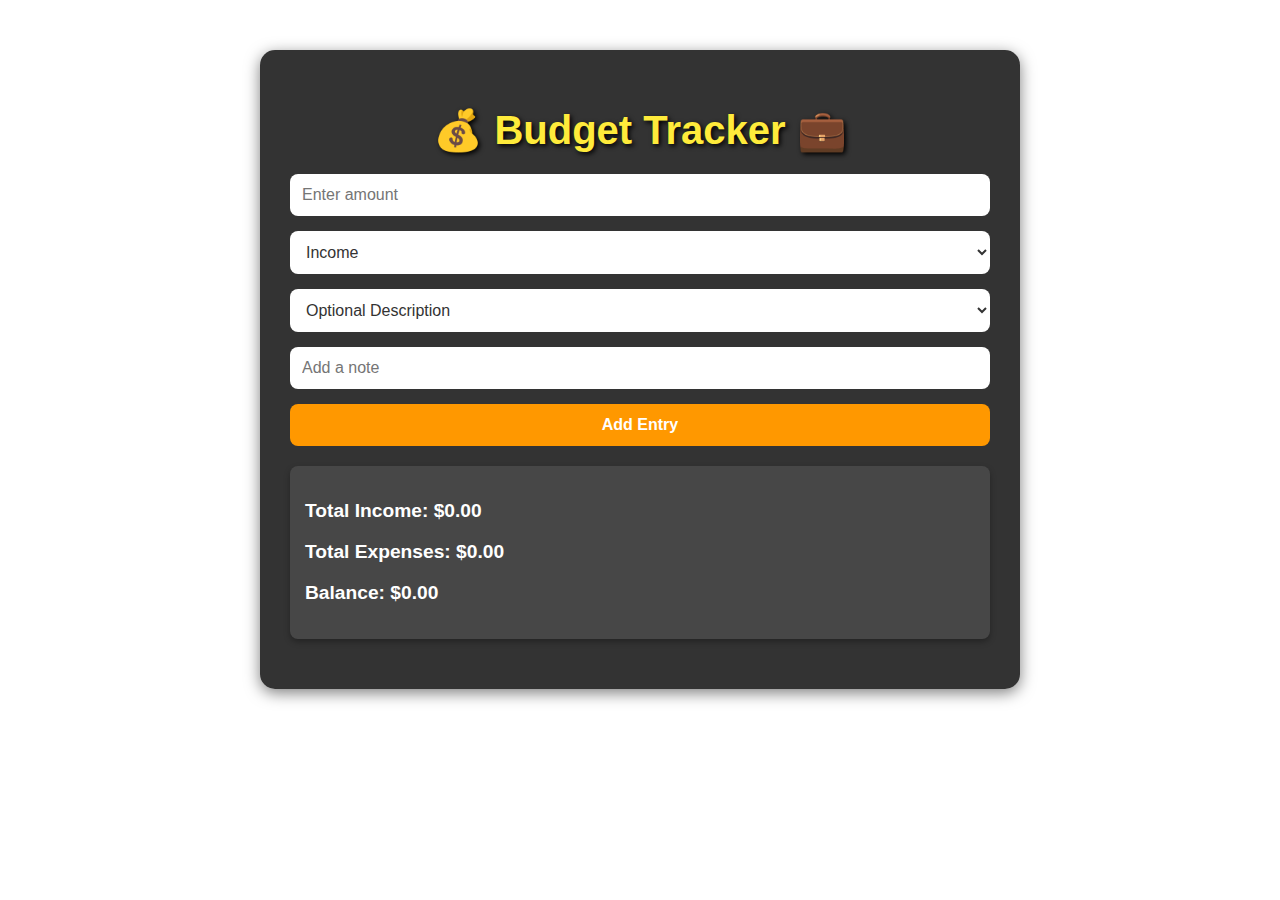
==== index.html @ 693f3ed1 "Add files via upload" ====
<!DOCTYPE html>
<html lang="en">
<head>
    <meta charset="UTF-8">
    <meta name="viewport" content="width=device-width, initial-scale=1.0">
    <title> Budget Tracker</title>
    <link rel="stylesheet" href="styles.css">
</head>
<body>
    <div class="container">
        <h1>💰 Budget Tracker 💼</h1>
        <div class="form">
            <input type="number" id="amount" placeholder="Enter amount" required />
            <select id="type">
                <option value="income">Income</option>
                <option value="expense">Expense</option>
            </select>
            <select id="description">
                <!-- Options will be dynamically populated -->
            </select>
            <input type="text" id="note" placeholder="Add a note " />
            <button id="addEntry">Add Entry</button>
        </div>
        <div class="summary">
            <p><strong>Total Income:</strong> <span id="totalIncome">$0.00</span></p>
            <p><strong>Total Expenses:</strong> <span id="totalExpenses">$0.00</span></p>
            <p><strong>Balance:</strong> <span id="balance">$0.00</span></p>
        </div>
        <ul id="entriesList">
            <!-- Entries will appear here -->
        </ul>
    </div>
    <script src="script.js"></script>
</body>
</html>
---- styles.css ----
/* Body Styling */
body {
    font-family: 'Roboto', sans-serif;
    background-size: cover;
    margin: 0;
    padding: 0;
    color: #fff;
}

/* Container Styling */
.container {
    max-width: 700px;
    margin: 50px auto;
    padding: 30px;
    background: rgba(0, 0, 0, 0.8); /* Semi-transparent background */
    border-radius: 15px;
    box-shadow: 0 4px 15px rgba(0, 0, 0, 0.5);
    text-align: center;
}

/* Title Styling */
h1 {
    font-size: 2.5rem;
    margin-bottom: 20px;
    color: #ffeb3b;
    text-shadow: 2px 2px 5px #000;
}

/* Form Styling */
.form {
    display: flex;
    flex-direction: column;
    gap: 15px;
    margin-bottom: 20px;
}

input, select, button {
    padding: 12px;
    font-size: 1rem;
    border: none;
    border-radius: 8px;
    outline: none;
    transition: 0.3s;
}

input, select {
    background: #fff;
    color: #333;
}

button {
    background-color: #ff9800;
    color: white;
    font-weight: bold;
    cursor: pointer;
}

button:hover {
    background-color: #ff5722;
}

/* Summary Styling */
.summary {
    font-size: 1.2rem;
    margin-top: 20px;
    text-align: left;
    font-weight: bold;
    padding: 15px;
    border-radius: 8px;
    background: rgba(255, 255, 255, 0.1);
    box-shadow: 0px 3px 6px rgba(0, 0, 0, 0.3);
}

/* Entries List Styling */
#entriesList {
    list-style: none;
    padding: 0;
    margin-top: 20px;
}

#entriesList li {
    background: rgba(255, 255, 255, 0.2);
    margin-bottom: 15px;
    padding: 15px;
    border-radius: 8px;
    display: flex;
    justify-content: space-between;
    align-items: center;
    box-shadow: 0px 3px 6px rgba(0, 0, 0, 0.3);
    color: #ffeb3b;
}

#entriesList li span.delete {
    background: #ff4d4d;
    color: white;
    padding: 5px 10px;
    border-radius: 5px;
    font-weight: bold;
    cursor: pointer;
    transition: 0.3s;
}

#entriesList li span.delete:hover {
    background: #e60000;
}

/* Responsive Styling */
@media (max-width: 768px) {
    .container {
        margin: 20px;
        padding: 20px;
    }

    h1 {
        font-size: 2rem;
    }

    input, select, button {
        font-size: 0.9rem;
        padding: 10px;
    }

    .summary {
        font-size: 1rem;
    }
}
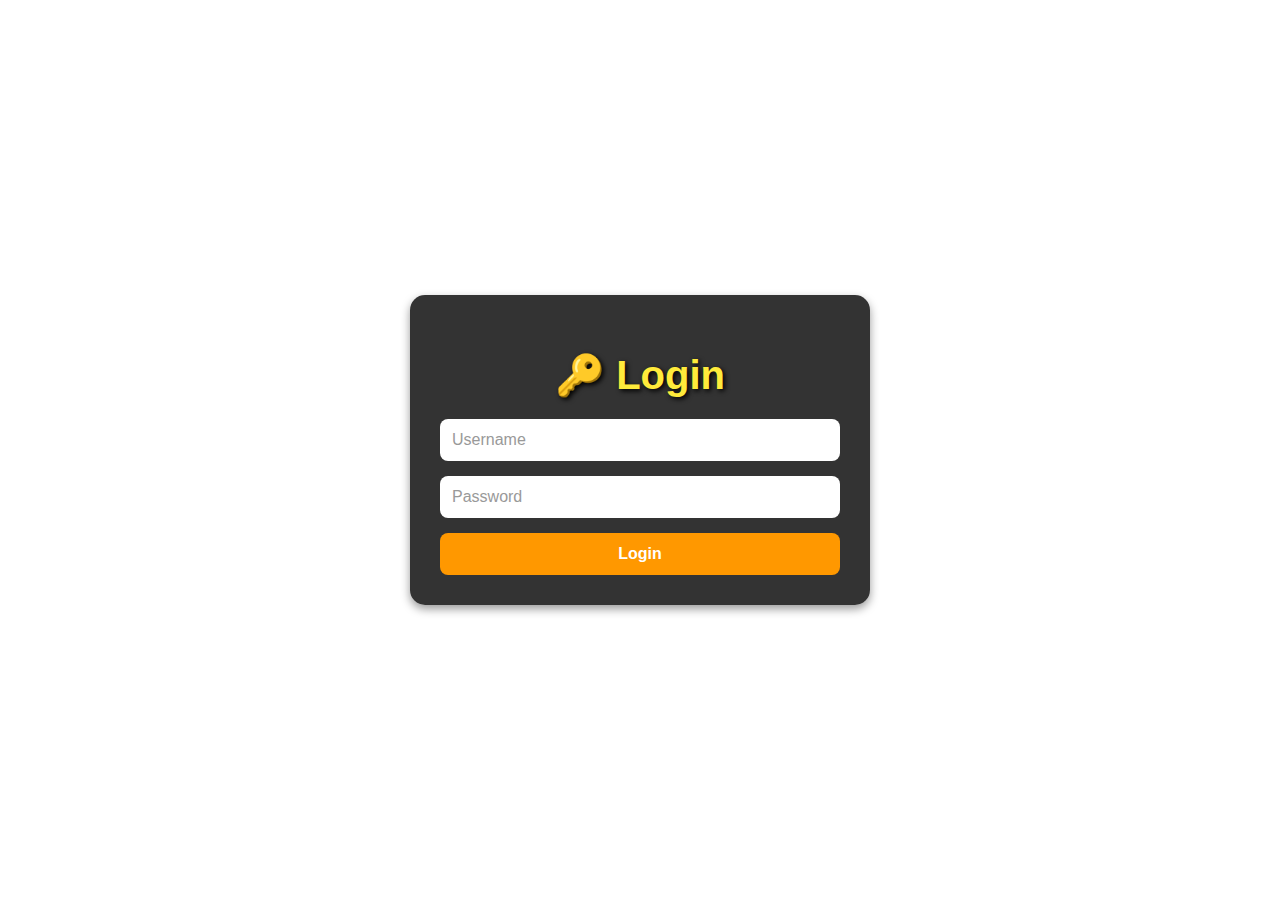
==== commit 4dd4dbba: "Added logout button, marked as complete and delete button" ====
--- a/index.html
+++ b/index.html
@@ -3,33 +3,40 @@
 <head>
     <meta charset="UTF-8">
     <meta name="viewport" content="width=device-width, initial-scale=1.0">
-    <title> Budget Tracker</title>
+    <title>Login</title>
     <link rel="stylesheet" href="styles.css">
 </head>
 <body>
-    <div class="container">
-        <h1>💰 Budget Tracker 💼</h1>
-        <div class="form">
-            <input type="number" id="amount" placeholder="Enter amount" required />
-            <select id="type">
-                <option value="income">Income</option>
-                <option value="expense">Expense</option>
-            </select>
-            <select id="description">
-                <!-- Options will be dynamically populated -->
-            </select>
-            <input type="text" id="note" placeholder="Add a note " />
-            <button id="addEntry">Add Entry</button>
-        </div>
-        <div class="summary">
-            <p><strong>Total Income:</strong> <span id="totalIncome">$0.00</span></p>
-            <p><strong>Total Expenses:</strong> <span id="totalExpenses">$0.00</span></p>
-            <p><strong>Balance:</strong> <span id="balance">$0.00</span></p>
-        </div>
-        <ul id="entriesList">
-            <!-- Entries will appear here -->
-        </ul>
+    <div class="login-container">
+        <h1>🔑 Login</h1>
+        <form id="loginForm">
+            <input type="text" id="username" placeholder="Username" required />
+            <input type="password" id="password" placeholder="Password" required />
+            <button type="submit">Login</button>
+        </form>
+        <p id="error" style="color: red; display: none;">Invalid username or password</p>
     </div>
-    <script src="script.js"></script>
+    <script>
+        const loginForm = document.getElementById('loginForm');
+        const error = document.getElementById('error');
+
+        // Hardcoded user credentials
+        const validUser = { username: "user", password: "password123" };
+
+        loginForm.addEventListener('submit', (event) => {
+            event.preventDefault(); // Prevent form submission
+
+            const username = document.getElementById('username').value.trim();
+            const password = document.getElementById('password').value;
+
+            // Validate credentials
+            if (username === validUser.username && password === validUser.password) {
+                localStorage.setItem('loggedIn', 'true'); // Set login status
+                window.location.href = "budget.html"; // Redirect to Budget Planner
+            } else {
+                error.style.display = 'block'; // Show error message
+            }
+        });
+    </script>
 </body>
 </html>
--- a/styles.css
+++ b/styles.css
@@ -1,36 +1,109 @@
-/* Body Styling */
+/* General Styling for Both Pages */
 body {
     font-family: 'Roboto', sans-serif;
-    background-size: cover;
     margin: 0;
     padding: 0;
     color: #fff;
-}
-
-/* Container Styling */
-.container {
-    max-width: 700px;
-    margin: 50px auto;
+    height: 100vh;
+    display: flex;
+    justify-content: center;
+    align-items: center;
+}
+
+.login-container {
+    width: 100%;
+    max-width: 400px;
+    text-align: center;
     padding: 30px;
-    background: rgba(0, 0, 0, 0.8); /* Semi-transparent background */
+    background: rgba(0, 0, 0, 0.8);
     border-radius: 15px;
-    box-shadow: 0 4px 15px rgba(0, 0, 0, 0.5);
-    text-align: center;
-}
-
-/* Title Styling */
-h1 {
+    box-shadow: 0 4px 10px rgba(0, 0, 0, 0.4);
+}
+
+.login-container h1 {
     font-size: 2.5rem;
     margin-bottom: 20px;
     color: #ffeb3b;
     text-shadow: 2px 2px 5px #000;
 }
 
-/* Form Styling */
-.form {
+form {
     display: flex;
     flex-direction: column;
     gap: 15px;
+}
+
+input, button {
+    padding: 12px;
+    font-size: 1rem;
+    border: none;
+    border-radius: 8px;
+    outline: none;
+    background: #fff;
+    color: #333;
+}
+
+input::placeholder {
+    color: #999;
+}
+
+button {
+    background-color: #ff9800;
+    color: white;
+    font-weight: bold;
+    cursor: pointer;
+    transition:  0.3s;
+}
+
+button:hover {
+    background-color: #ff5722;
+}
+
+#error {
+    font-size: 0.9rem;
+    color: #ff4d4d;
+    margin-top: -10px;
+}
+
+.logout-button {
+    position: absolute;
+    top: 20px;
+    right: 20px;
+    background-color: #ff4d4d;
+    color: white;
+    font-weight: bold;
+    padding: 10px 20px;
+    border: none;
+    border-radius: 5px;
+    cursor: pointer;
+    transition:  0.3s;
+}
+
+.logout-button:hover {
+    background-color: #e60000;
+}
+
+.container {
+    width: 100%;
+    max-width: 700px;
+    text-align: center;
+    padding: 30px;
+    background: rgba(0, 0, 0, 0.8);
+    border-radius: 15px;
+    box-shadow: 0 4px 10px rgba(0, 0, 0, 0.4);
+}
+
+.container h1 {
+    font-size: 2.5rem;
+    margin-bottom: 20px;
+    color: #ffeb3b;
+    text-shadow: 2px 2px 5px #000;
+}
+
+.form {
+    display: flex;
+    flex-direction: column;
+    gap: 10px;
     margin-bottom: 20px;
 }
 
@@ -40,10 +113,6 @@
     border: none;
     border-radius: 8px;
     outline: none;
-    transition: 0.3s;
-}
-
-input, select {
     background: #fff;
     color: #333;
 }
@@ -53,25 +122,24 @@
     color: white;
     font-weight: bold;
     cursor: pointer;
+    transition:  0.3s;
 }
 
 button:hover {
     background-color: #ff5722;
 }
 
-/* Summary Styling */
 .summary {
+    text-align: left;
+    margin-top: 20px;
+    padding: 15px;
+    border-radius: 8px;
+    background: rgba(255, 255, 255, 0.1);
     font-size: 1.2rem;
-    margin-top: 20px;
-    text-align: left;
-    font-weight: bold;
-    padding: 15px;
-    border-radius: 8px;
-    background: rgba(255, 255, 255, 0.1);
-    box-shadow: 0px 3px 6px rgba(0, 0, 0, 0.3);
-}
-
-/* Entries List Styling */
+    font-weight: bold;
+    color: #fff;
+}
+
 #entriesList {
     list-style: none;
     padding: 0;
@@ -79,35 +147,43 @@
 }
 
 #entriesList li {
-    background: rgba(255, 255, 255, 0.2);
-    margin-bottom: 15px;
-    padding: 15px;
-    border-radius: 8px;
     display: flex;
     justify-content: space-between;
     align-items: center;
-    box-shadow: 0px 3px 6px rgba(0, 0, 0, 0.3);
-    color: #ffeb3b;
-}
-
-#entriesList li span.delete {
-    background: #ff4d4d;
-    color: white;
+    margin-bottom: 10px;
+    padding: 10px;
+    background: rgba(255, 255, 255, 0.2);
+    border-radius: 8px;
+    color: #fff;
+    text-shadow: 1px 1px 2px #000;
+}
+
+#entriesList li.completed span {
+    text-decoration: line-through;
+    color: #999;
+}
+
+#entriesList li button {
+    margin-left: 10px;
     padding: 5px 10px;
+    background-color: #ff5722;
+    color: white;
+    border: none;
     border-radius: 5px;
-    font-weight: bold;
-    cursor: pointer;
+    cursor: pointer;
+    font-size: 0.9rem;
     transition: 0.3s;
 }
 
-#entriesList li span.delete:hover {
-    background: #e60000;
-}
-
-/* Responsive Styling */
+#entriesList li button:hover {
+    background-color: #e64a19;
+}
+
+
 @media (max-width: 768px) {
     .container {
-        margin: 20px;
+        max-width: 90%;
+        margin: 20px auto;
         padding: 20px;
     }
 
@@ -120,7 +196,10 @@
         padding: 10px;
     }
 
-    .summary {
-        font-size: 1rem;
-    }
-}
+    .logout-button {
+        top: 10px;
+        right: 10px;
+        padding: 8px 16px;
+        font-size: 0.9rem;
+    }
+}
